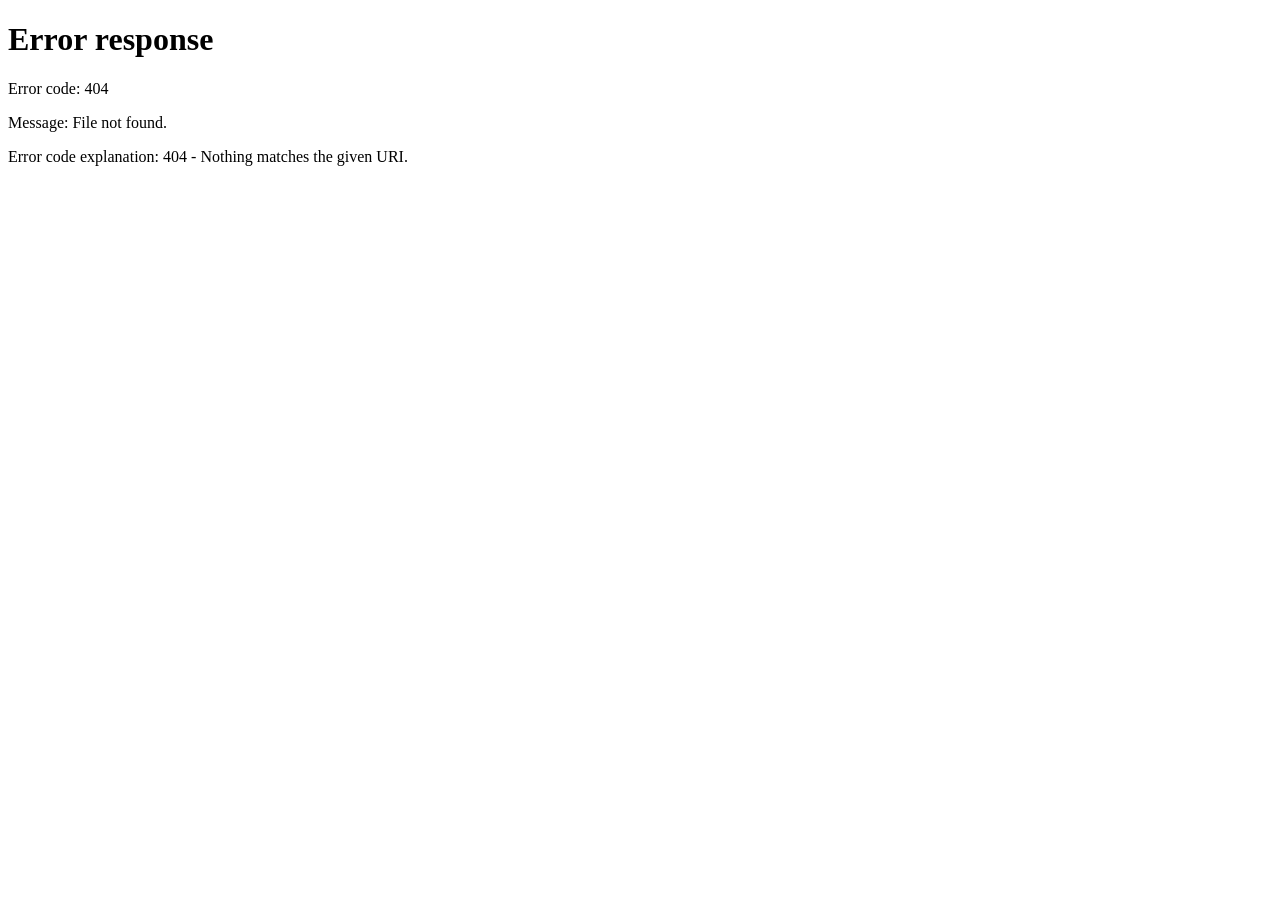
==== index.html @ 39c769a7 "Initialize Quick Notes site" ====
<!doctype html>
<html lang="zh-CN">
<head>
  <meta charset="utf-8">
  <meta name="viewport" content="width=device-width,initial-scale=1">
  <title>Quick Notes</title>
  <meta http-equiv="refresh" content="0; url=web/index.html">
  <script>location.replace('web/index.html');</script>
</head>
<body><a href="web/index.html">打开 Quick Notes</a></body>
</html>
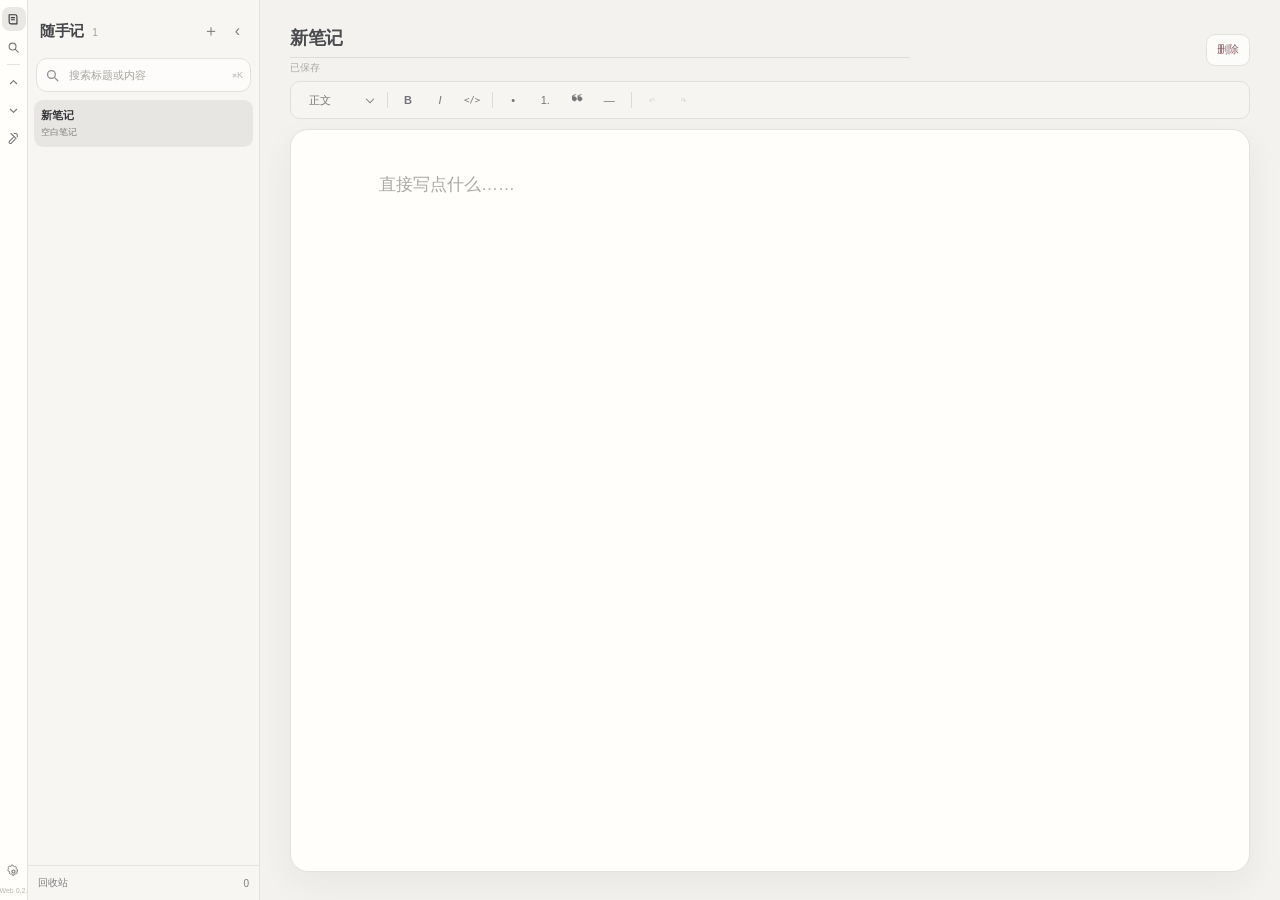
==== commit 4541044c: "Deploy Quick Notes V0.2 hosted release" ====
--- a/index.html
+++ b/index.html
@@ -5,7 +5,7 @@
   <meta name="viewport" content="width=device-width,initial-scale=1">
   <title>Quick Notes</title>
   <meta http-equiv="refresh" content="0; url=web/index.html">
-  <script>location.replace('web/index.html');</script>
+  <script>location.replace("web/index.html");</script>
 </head>
 <body><a href="web/index.html">打开 Quick Notes</a></body>
 </html>
